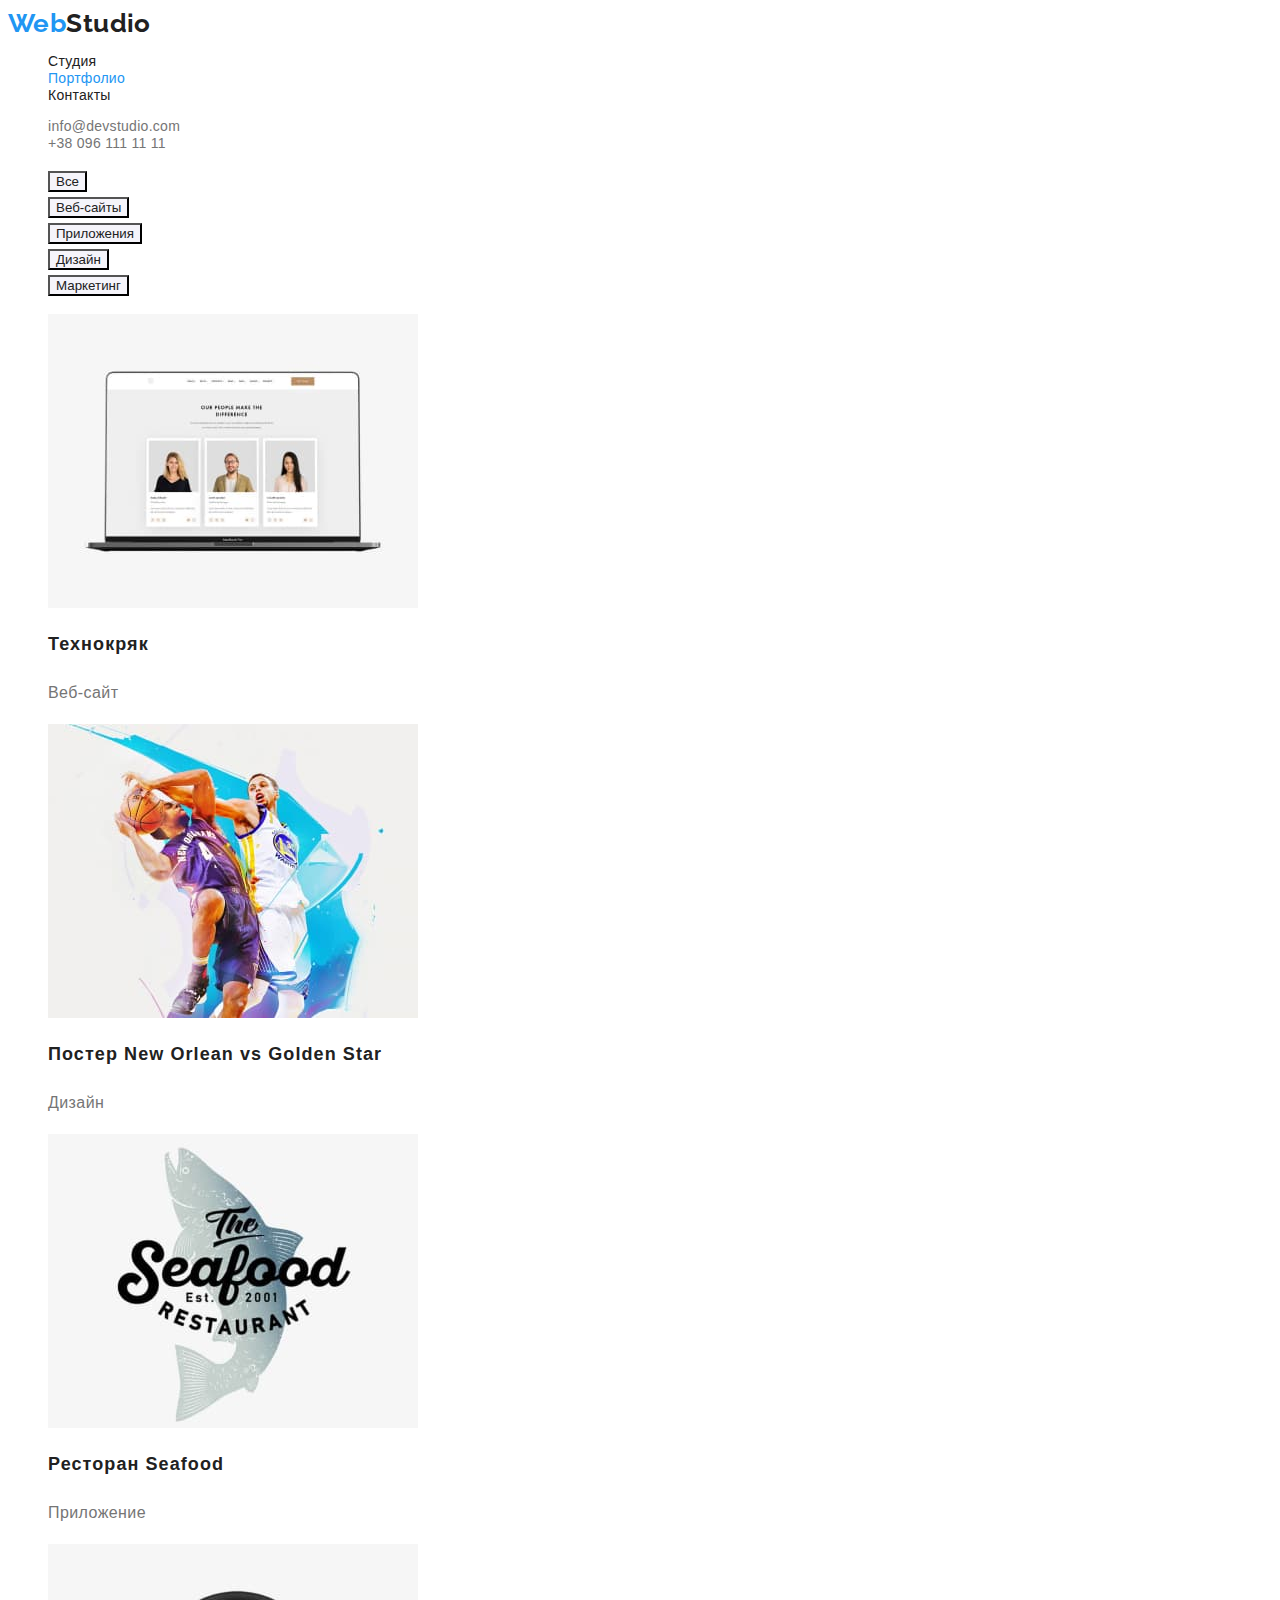
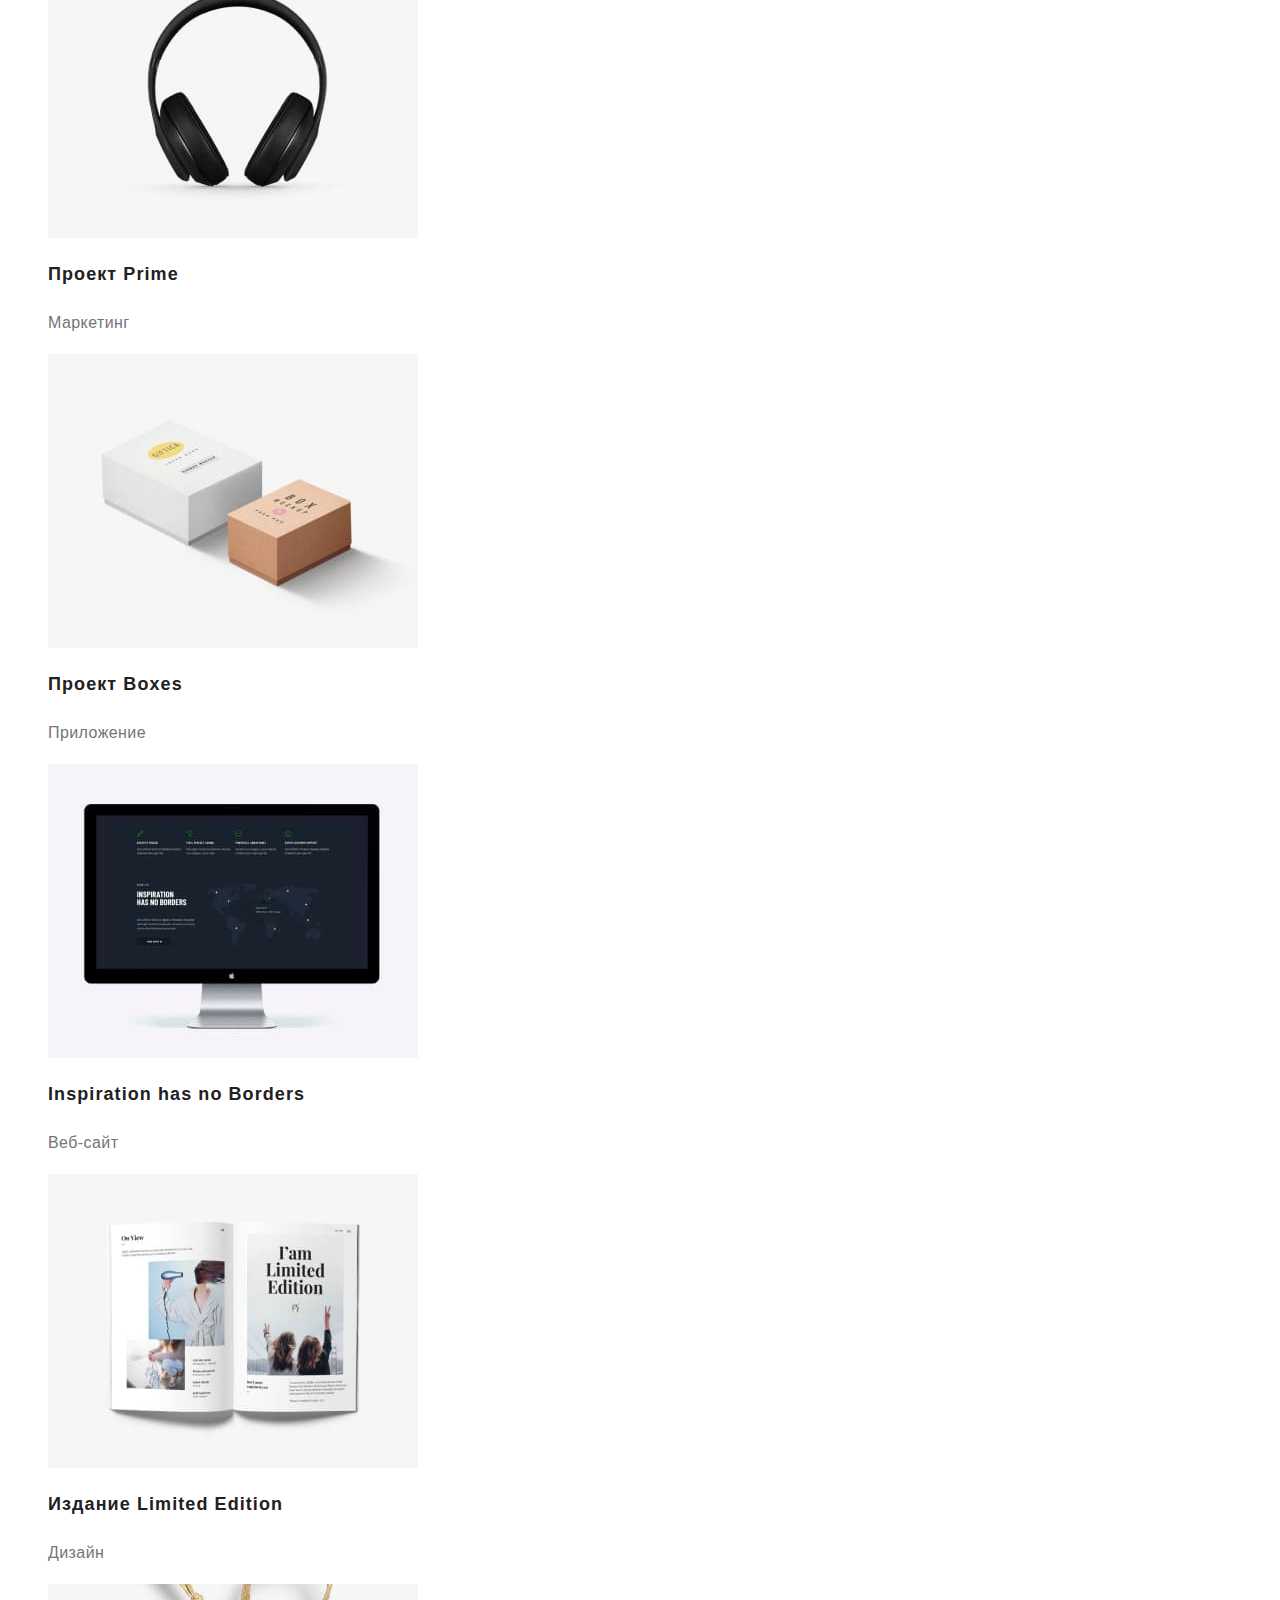
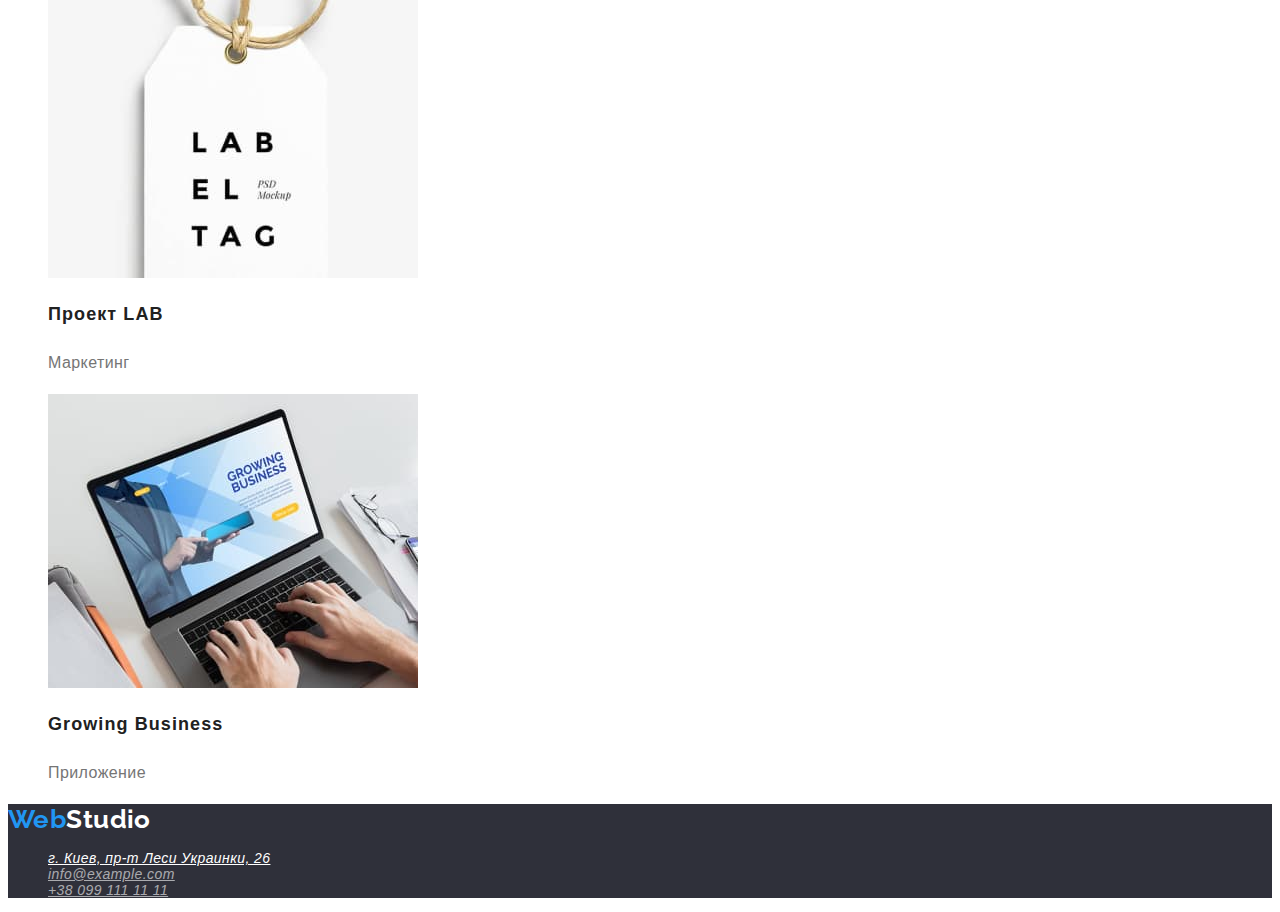
==== portfolio.html @ 6c630678 "Добавление portfolio.html + перенос файлов с ДЗ1" ====
<!DOCTYPE html>
<html lang="en">
  <head>
    <meta charset="UTF-8" />
    <meta http-equiv="X-UA-Compatible" content="IE=edge" />
    <meta name="viewport" content="width=device-width, initial-scale=1.0" />
    <title>WebStudio</title>
    <link
      href="https://fonts.googleapis.com/css2?family=Raleway:wght@700&family=Roboto:wght@400;500;700;900&display=swap"
      rel="stylesheet"
    />
    <link rel="stylesheet" href="./css/styles.css" />
  </head>
  <body>
    <header>
      <a class="logo" href="./index.html"
        ><span class="logo-accent">Web</span>Studio</a
      >
      <nav>
        <ul class="site-nav list">
          <li><a class="link" href="./index.html">Студия</a></li>
          <li><a class="link current" href="./portfolio.html">Портфолио</a></li>
          <li><a class="link" href="#">Контакты</a></li>
        </ul>
      </nav>
      <ul class="contacts list">
        <li>
          <a href="mailto:info@devstudio.com" class="link"
            >info@devstudio.com</a
          >
        </li>
        <li><a href="tel:+380961111111" class="link">+38 096 111 11 11</a></li>
      </ul>
    </header>
    <main>
      <ul class="button-nav list">
        <li><button type="button" class="button-item">Все</button></li>
        <li><button type="button" class="button-item">Веб-сайты</button></li>
        <li><button type="button" class="button-item">Приложения</button></li>
        <li><button type="button" class="button-item">Дизайн</button></li>
        <li><button type="button" class="button-item">Маркетинг</button></li>
      </ul>
      <ul class="portfolio list">
        <li class="portfolio-item">
          <img
            src="./images/works-1.jpg"
            alt="Пример работ"
            class="portfolio-img"
            width="370px"
            height="294px"
          />
          <h2 class="portfolio-title">Технокряк</h2>
          <p class="portfolio-categories">Веб-сайт</p>
        </li>
        <li class="portfolio-item">
          <img
            src="./images/works-2.jpg"
            alt="Пример работ"
            class="portfolio-img"
            width="370px"
            height="294px"
          />
          <h2 class="portfolio-title">Постер New Orlean vs Golden Star</h2>
          <p class="portfolio-categories">Дизайн</p>
        </li>
        <li class="portfolio-item">
          <img
            src="./images/works-3.jpg"
            alt="Пример работ"
            class="portfolio-img"
            width="370px"
            height="294px"
          />
          <h2 class="portfolio-title">Ресторан Seafood</h2>
          <p class="portfolio-categories">Приложение</p>
        </li>
        <li class="portfolio-item">
          <img
            src="./images/works-4.jpg"
            alt="Пример работ"
            class="portfolio-img"
            width="370px"
            height="294px"
          />
          <h2 class="portfolio-title">Проект Prime</h2>
          <p class="portfolio-categories">Маркетинг</p>
        </li>
        <li class="portfolio-item">
          <img
            src="./images/works-5.jpg"
            alt="Пример работ"
            class="portfolio-img"
            width="370px"
            height="294px"
          />
          <h2 class="portfolio-title">Проект Boxes</h2>
          <p class="portfolio-categories">Приложение</p>
        </li>
        <li class="portfolio-item">
          <img
            src="./images/works-6.jpg"
            alt="Пример работ"
            class="portfolio-img"
            width="370px"
            height="294px"
          />
          <h2 class="portfolio-title">Inspiration has no Borders</h2>
          <p class="portfolio-categories">Веб-сайт</p>
        </li>
        <li class="portfolio-item">
          <img
            src="./images/works-7.jpg"
            alt="Пример работ"
            class="portfolio-img"
            width="370px"
            height="294px"
          />
          <h2 class="portfolio-title">Издание Limited Edition</h2>
          <p class="portfolio-categories">Дизайн</p>
        </li>
        <li class="portfolio-item">
          <img
            src="./images/works-8.jpg"
            alt="Пример работ"
            class="portfolio-img"
            width="370px"
            height="294px"
          />
          <h2 class="portfolio-title">Проект LAB</h2>
          <p class="portfolio-categories">Маркетинг</p>
        </li>
        <li class="portfolio-item">
          <img
            src="./images/works-9.jpg"
            alt="Пример работ"
            class="portfolio-img"
            width="370px"
            height="294px"
          />
          <h2 class="portfolio-title">Growing Business</h2>
          <p class="portfolio-categories">Приложение</p>
        </li>
      </ul>
    </main>
    <footer class="footer">
      <a class="logo" href="./index.html"
        ><span class="logo-accent">Web</span>Studio</a
      >
      <address>
        <ul class="adress-list list">
          <li>
            <a
              class="link adress"
              href="https://goo.gl/maps/JdBFE6SEKQ8U7w2X9"
              target="_blank"
              rel="noopener noreferrer"
              >г. Киев, пр-т Леси Украинки, 26
            </a>
          </li>
          <li>
            <a class="link" href="mailto:info@example.com">info@example.com</a>
          </li>
          <li>
            <a class="link" href="tel:+380991111111">+38 099 111 11 11</a>
          </li>
        </ul>
      </address>
    </footer>
  </body>
</html>
---- css/styles.css ----
:root {
  --primary-color: #212121;
  --secondary-color: #757575;
  --accent-color: #2196f3;
  --white-color: #ffffff;
}

body {
  font-size: 14px;
  font-family: "Robota", sans-serif;
  color: var(--primary-color);
  letter-spacing: 0.03em;
  background-color: #ffffff;
}

.list {
  list-style: none;
}

.section-title {
font-weight: 700;
font-size: 36px;
line-height: 1.17;
text-align: center;
letter-spacing: 0.03em;

}

/* header */

/* logo */
.logo {
  font-size: 26px;
  font-family: Raleway; san-serif;
  font-weight: 700;
  line-height: 1.2;
  color: var(--primary-color);
  text-decoration: none;
}

.logo-accent {
  color: var(--accent-color);
}

/* nav */
.site-nav .link{
  color: var(--primary-color);
  font-weight: 500;
  line-height: 1.14;
  letter-spacing: 0.02em;
  text-decoration: none;
}

.site-nav .link:hover,
.site-nav .link:focus {
  color: var(--accent-color);
}

.site-nav .link.current {
  color: var(--accent-color);
}

/* contacts */
.contacts .link {
  font-weight: 500;
  line-height: 1.14;
  letter-spacing: 0.02em;
  color: var(--secondary-color);
  text-decoration: none;
}

.contacts .link:hover, 
.contacts .link:focus {
  color: var(--accent-color);
}


/* main */
/* hero section */
.hero {
  background-color: #2F303A;
}

.hero .title {
font-weight: 900;
font-size: 44px;
line-height: 1.36;
color: var(--white-color);
text-align: center;
text-transform: uppercase;
letter-spacing: 0.06em;
}

.hero .button {
font-weight: 700;
font-size: 16px;
line-height: 1.88;
text-align: center;
color: var(--white-color);
background-color: var(--accent-color);
cursor: pointer;
letter-spacing: 0.06em;
}

/* features section */

.features .title {
font-weight: 700;
line-height: 1.14;
letter-spacing: 0.03em;
text-transform: uppercase;
}

.features .text {
  color: var(--secondary-color);
  line-height: 1.71;
}

/* works section */


/* team section */
.team {
  background-color: #F5F4FA;
}

.team .item {
  background-color: #ffffff;
}

.team .title {
font-weight: 500;
font-size: 16px;
line-height: 1.19;
}

.team .text {
font-size: 16px;
line-height: 1.19;
color: var(--secondary-color);
}

/* footer */
.footer {
  background-color: #2F303A;
}
.footer .logo {
  color: var(--white-color);
}

.adress-list .link {
   color: rgba(255, 255, 255, 0.6);
Line height: 1.71;
Align: Left
}
.adress-list .adress {

  color: var(--white-color);
}
.adress-list .link:hover,
.adress-list .link:focus {
  color: var(--accent-color);
}


/*                                      */

/* Portfolio page */

.button-nav {
font-weight: 500;
font-size: 16px;
line-height: 1.63;
}
.button-nav .button-item {
  cursor: pointer;
  color: var(--primary-color);
  background-color: #F5F4FA;
  text-align: center;
  
}

.button-nav .button-item:hover,
.button-nav .button-item:focus {
  color: var(--white-color);
  background-color: var(--accent-color);
}

.portfolio .portfolio-title {
font-weight: 700;
font-size: 18px;
line-height: 2;
letter-spacing: 0.06em;
}

.portfolio .portfolio-categories {
font-size: 16px;
line-height: 1.88;
color: var(--secondary-color)
}
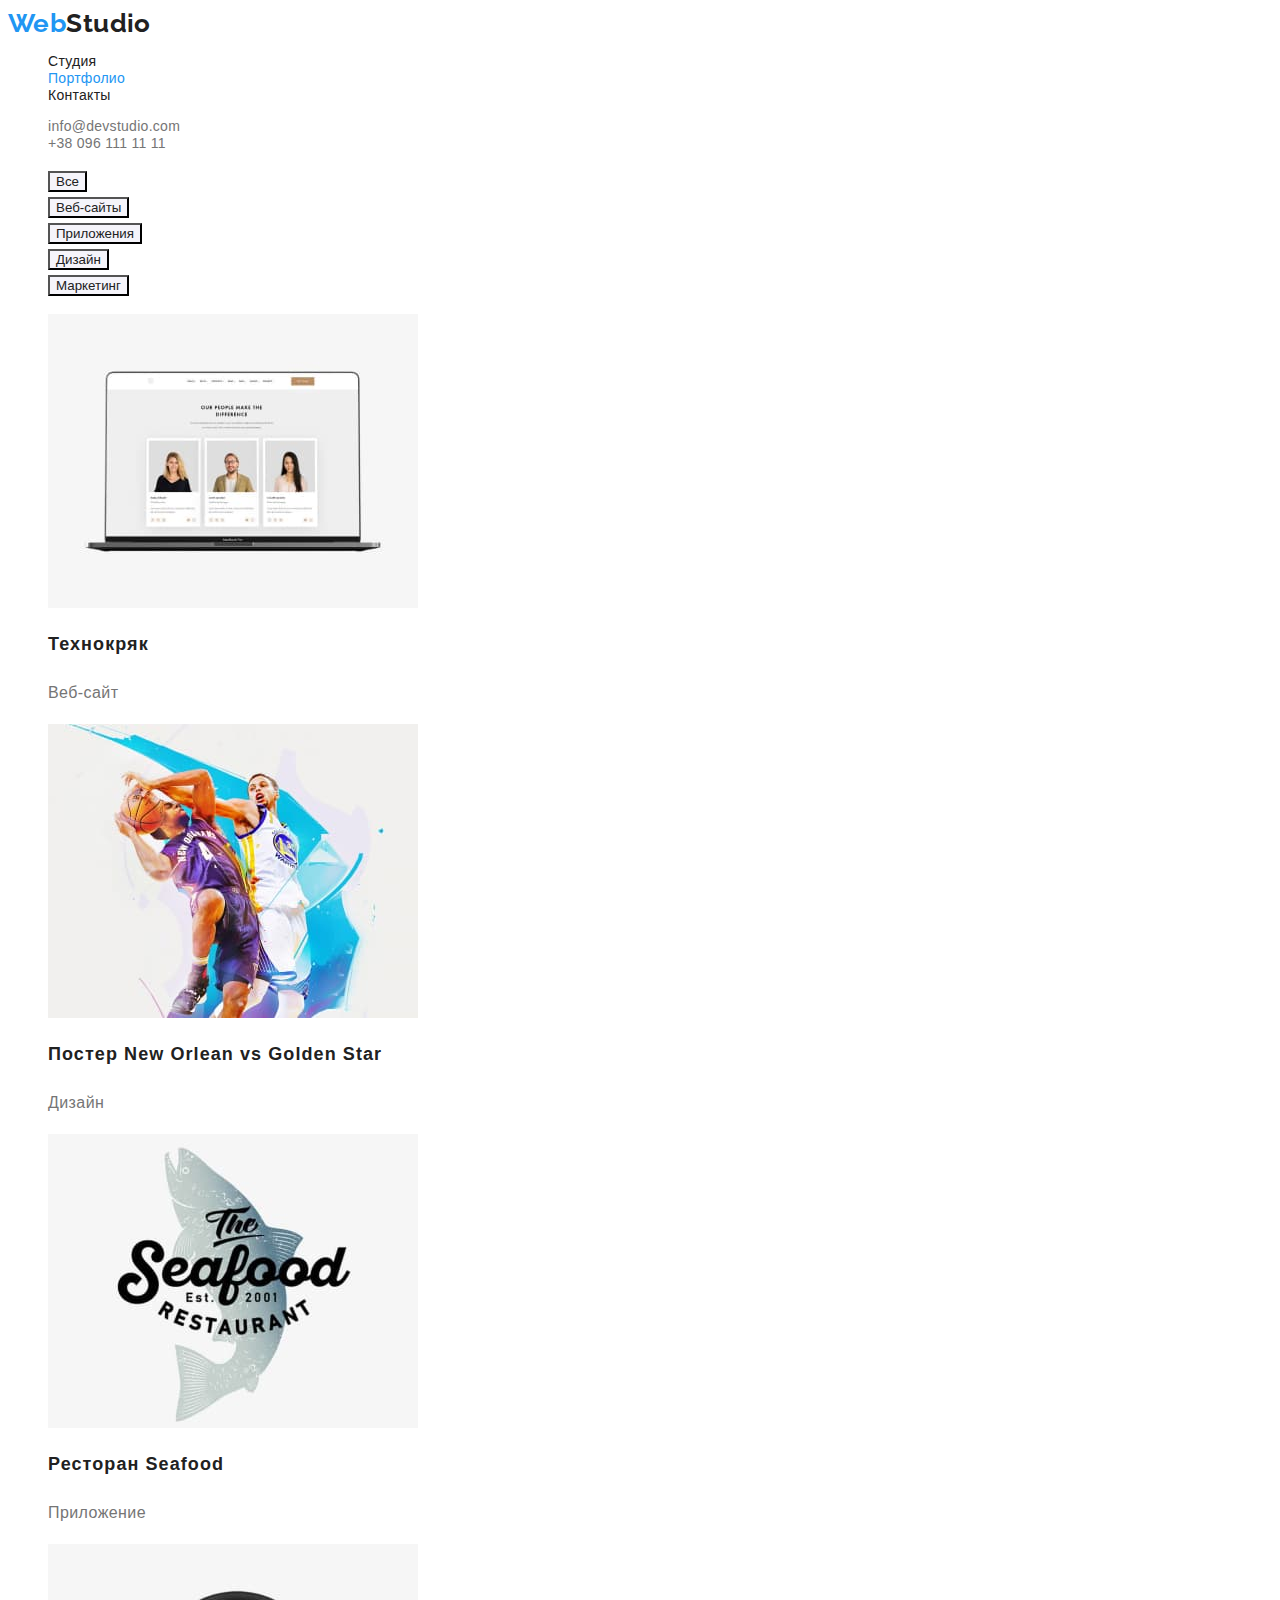
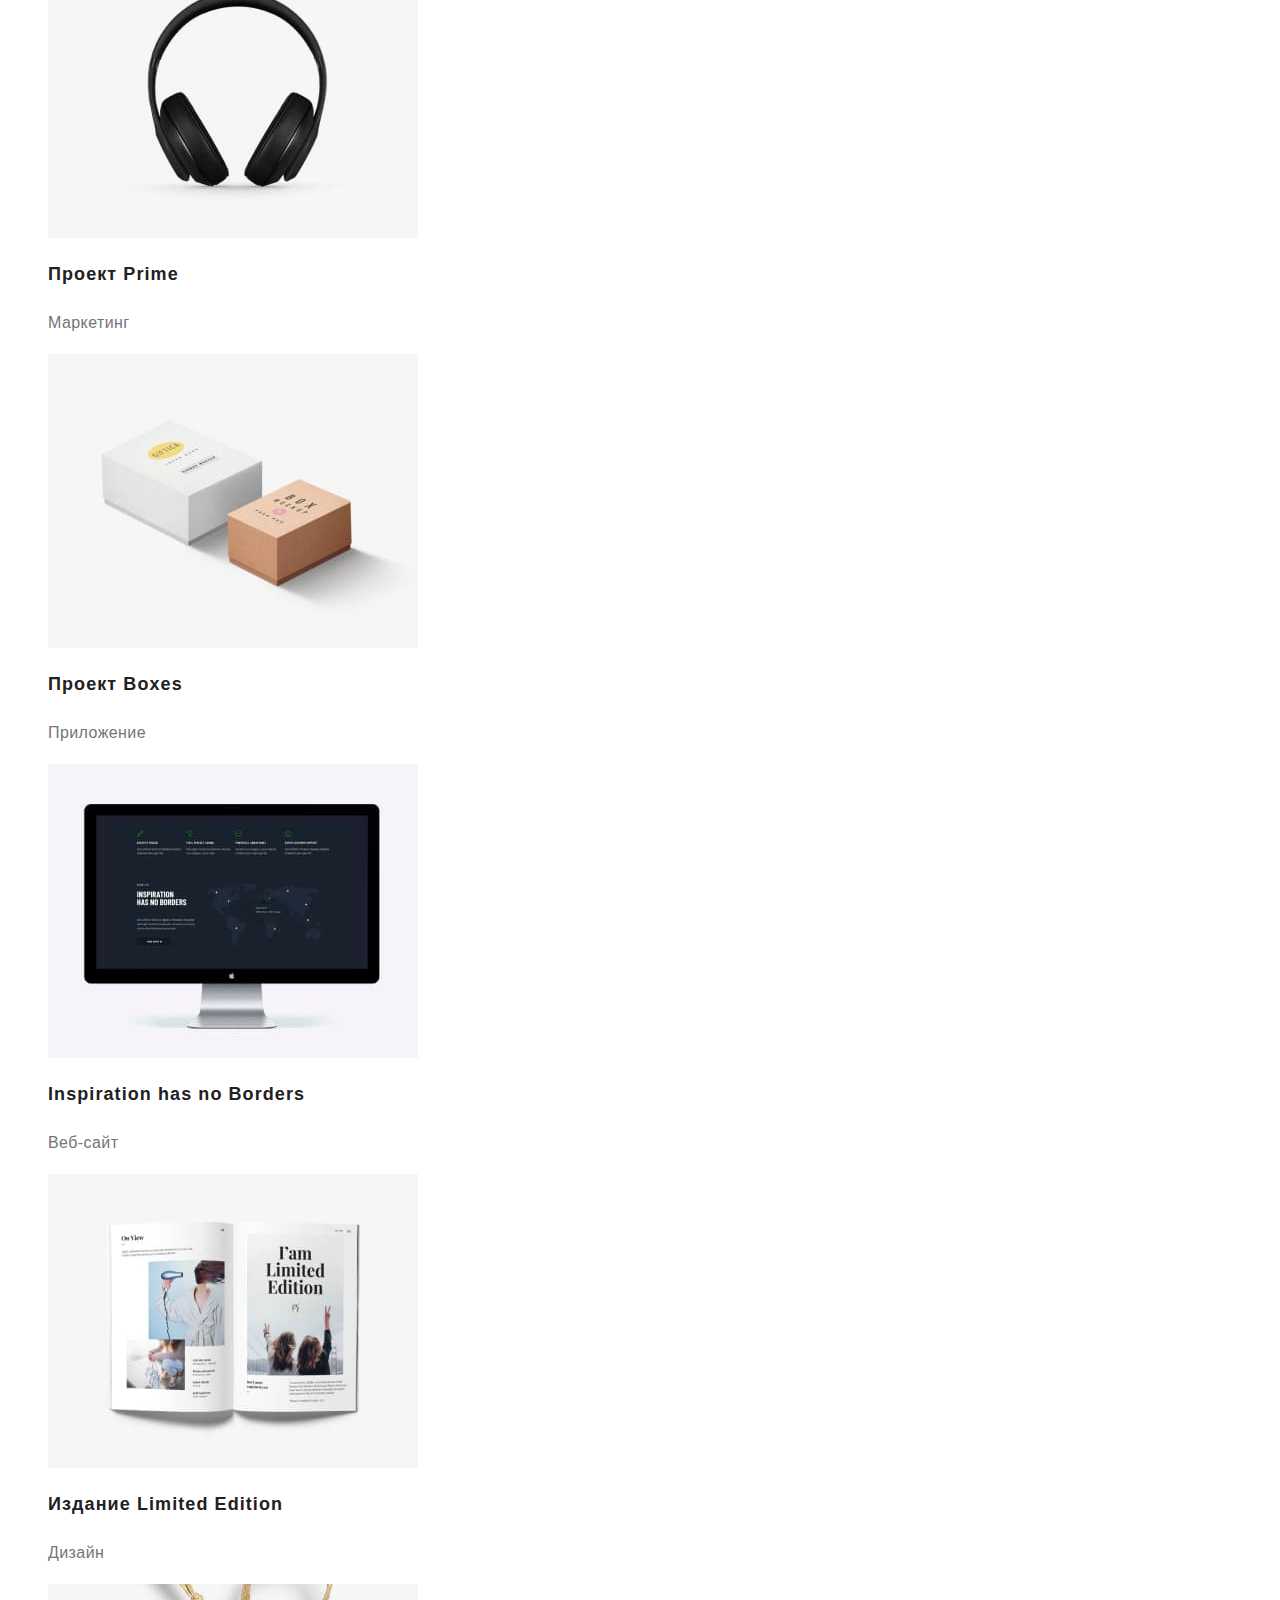
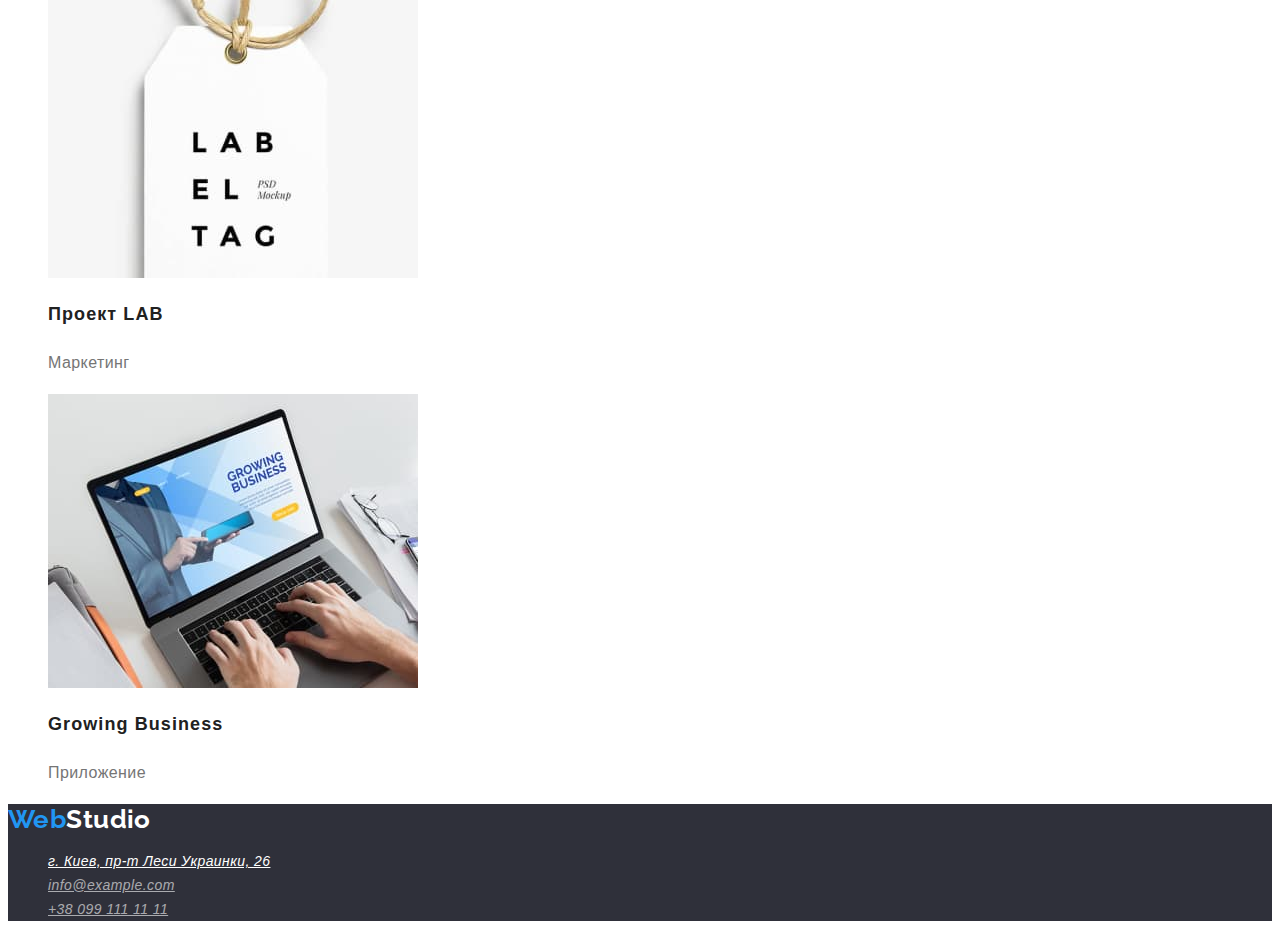
==== commit b4d5ef1f: "обновление данных" ====
--- a/portfolio.html
+++ b/portfolio.html
@@ -141,6 +141,7 @@
           <p class="portfolio-categories">Приложение</p>
         </li>
       </ul>
+      <!--  -->
     </main>
     <footer class="footer">
       <a class="logo" href="./index.html"
--- a/css/styles.css
+++ b/css/styles.css
@@ -18,12 +18,11 @@
 }
 
 .section-title {
-font-weight: 700;
-font-size: 36px;
-line-height: 1.17;
-text-align: center;
-letter-spacing: 0.03em;
-
+  font-weight: 700;
+  font-size: 36px;
+  line-height: 1.17;
+  text-align: center;
+  letter-spacing: 0.03em;
 }
 
 /* header */
@@ -31,7 +30,7 @@
 /* logo */
 .logo {
   font-size: 26px;
-  font-family: Raleway; san-serif;
+  font-family: Raleway, san-serif;
   font-weight: 700;
   line-height: 1.2;
   color: var(--primary-color);
@@ -43,7 +42,7 @@
 }
 
 /* nav */
-.site-nav .link{
+.site-nav .link {
   color: var(--primary-color);
   font-weight: 500;
   line-height: 1.14;
@@ -69,46 +68,45 @@
   text-decoration: none;
 }
 
-.contacts .link:hover, 
+.contacts .link:hover,
 .contacts .link:focus {
   color: var(--accent-color);
 }
 
-
 /* main */
 /* hero section */
 .hero {
-  background-color: #2F303A;
+  background-color: #2f303a;
 }
 
 .hero .title {
-font-weight: 900;
-font-size: 44px;
-line-height: 1.36;
-color: var(--white-color);
-text-align: center;
-text-transform: uppercase;
-letter-spacing: 0.06em;
+  font-weight: 900;
+  font-size: 44px;
+  line-height: 1.36;
+  color: var(--white-color);
+  text-align: center;
+  text-transform: uppercase;
+  letter-spacing: 0.06em;
 }
 
 .hero .button {
-font-weight: 700;
-font-size: 16px;
-line-height: 1.88;
-text-align: center;
-color: var(--white-color);
-background-color: var(--accent-color);
-cursor: pointer;
-letter-spacing: 0.06em;
+  font-weight: 700;
+  font-size: 16px;
+  line-height: 1.88;
+  text-align: center;
+  color: var(--white-color);
+  background-color: var(--accent-color);
+  cursor: pointer;
+  letter-spacing: 0.06em;
 }
 
 /* features section */
 
 .features .title {
-font-weight: 700;
-line-height: 1.14;
-letter-spacing: 0.03em;
-text-transform: uppercase;
+  font-weight: 700;
+  line-height: 1.14;
+  letter-spacing: 0.03em;
+  text-transform: uppercase;
 }
 
 .features .text {
@@ -118,10 +116,9 @@
 
 /* works section */
 
-
 /* team section */
 .team {
-  background-color: #F5F4FA;
+  background-color: #f5f4fa;
 }
 
 .team .item {
@@ -129,32 +126,31 @@
 }
 
 .team .title {
-font-weight: 500;
-font-size: 16px;
-line-height: 1.19;
+  font-weight: 500;
+  font-size: 16px;
+  line-height: 1.19;
 }
 
 .team .text {
-font-size: 16px;
-line-height: 1.19;
-color: var(--secondary-color);
+  font-size: 16px;
+  line-height: 1.19;
+  color: var(--secondary-color);
 }
 
 /* footer */
 .footer {
-  background-color: #2F303A;
+  background-color: #2f303a;
 }
 .footer .logo {
   color: var(--white-color);
 }
 
 .adress-list .link {
-   color: rgba(255, 255, 255, 0.6);
-Line height: 1.71;
-Align: Left
+  color: rgba(255, 255, 255, 0.6);
+  line-height: 1.71;
+  text-align: left;
 }
 .adress-list .adress {
-
   color: var(--white-color);
 }
 .adress-list .link:hover,
@@ -162,22 +158,20 @@
   color: var(--accent-color);
 }
 
-
 /*                                      */
 
 /* Portfolio page */
 
 .button-nav {
-font-weight: 500;
-font-size: 16px;
-line-height: 1.63;
+  font-weight: 500;
+  font-size: 16px;
+  line-height: 1.63;
 }
 .button-nav .button-item {
   cursor: pointer;
   color: var(--primary-color);
-  background-color: #F5F4FA;
+  background-color: #f5f4fa;
   text-align: center;
-  
 }
 
 .button-nav .button-item:hover,
@@ -187,15 +181,15 @@
 }
 
 .portfolio .portfolio-title {
-font-weight: 700;
-font-size: 18px;
-line-height: 2;
-letter-spacing: 0.06em;
+  font-weight: 700;
+  font-size: 18px;
+  line-height: 2;
+  letter-spacing: 0.06em;
 }
 
 .portfolio .portfolio-categories {
-font-size: 16px;
-line-height: 1.88;
-color: var(--secondary-color)
+  font-size: 16px;
+  line-height: 1.88;
+  color: var(--secondary-color);
 }
-
+/*  */
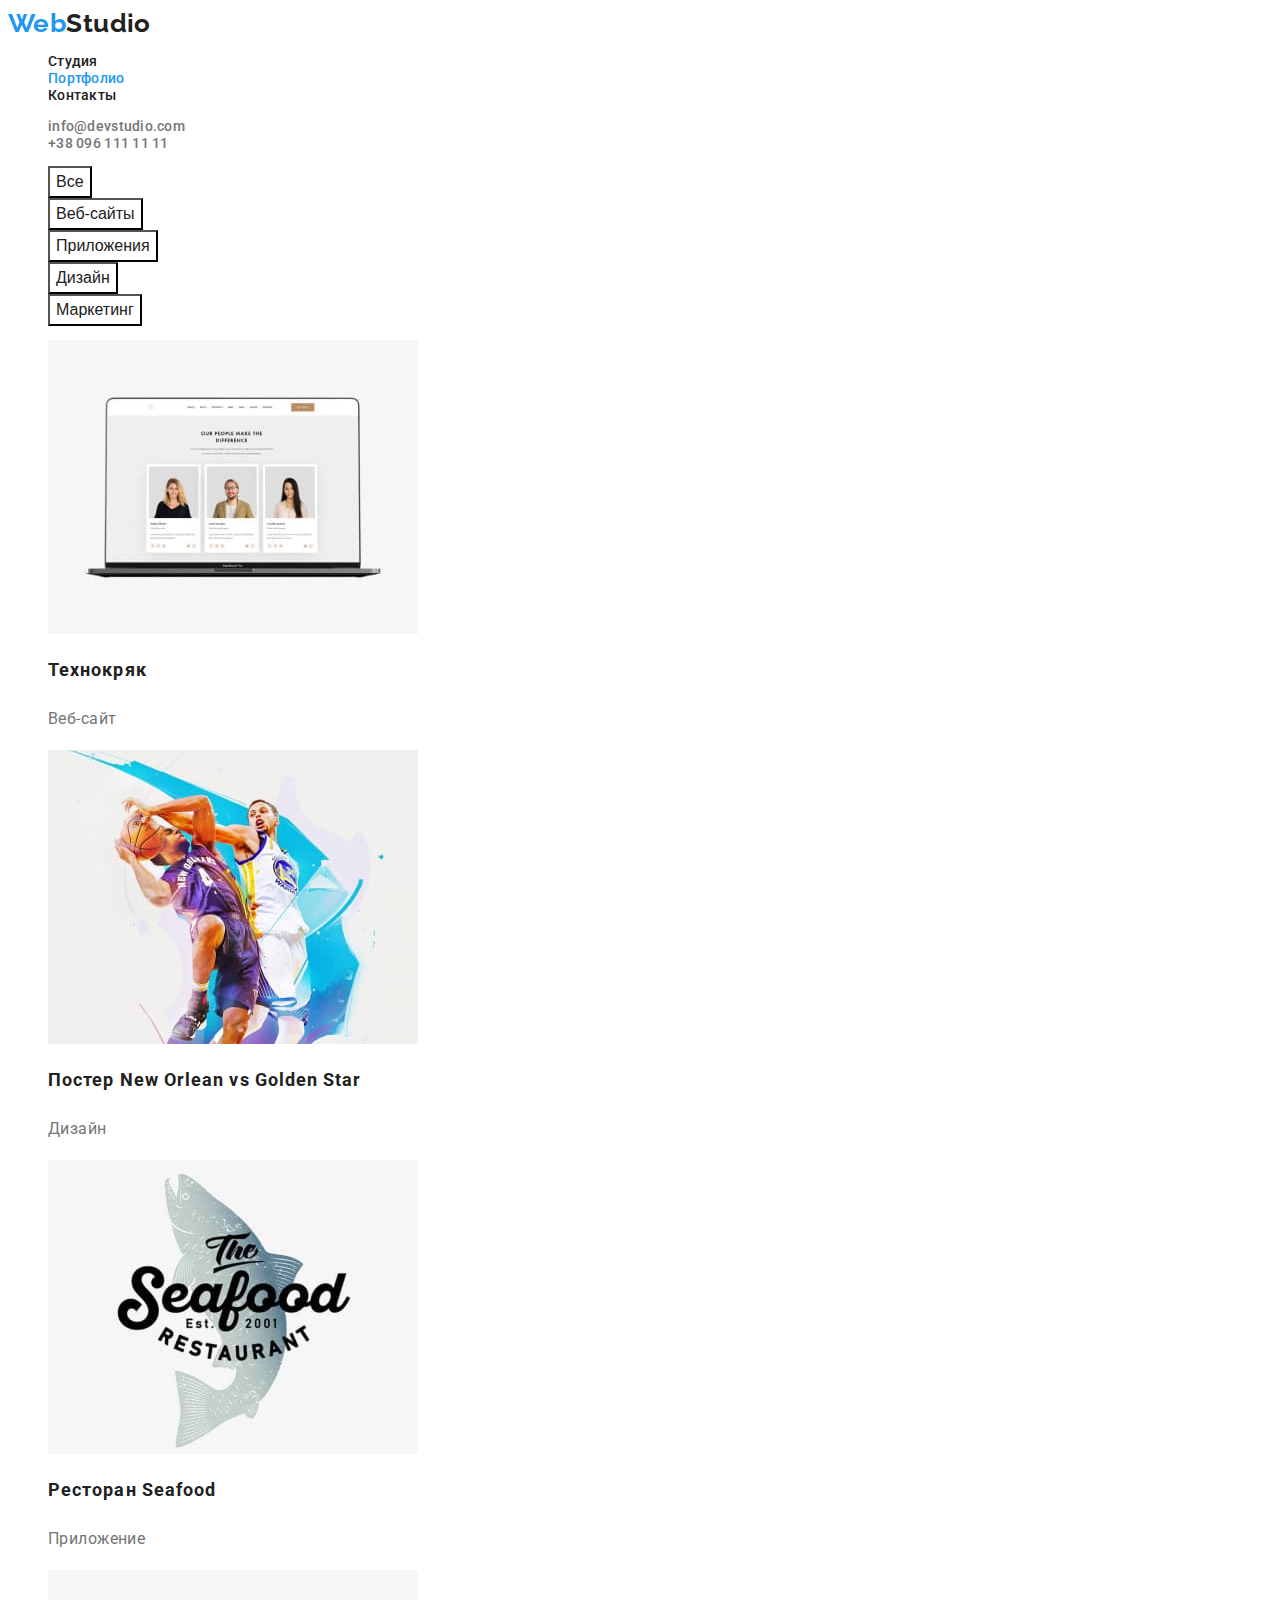
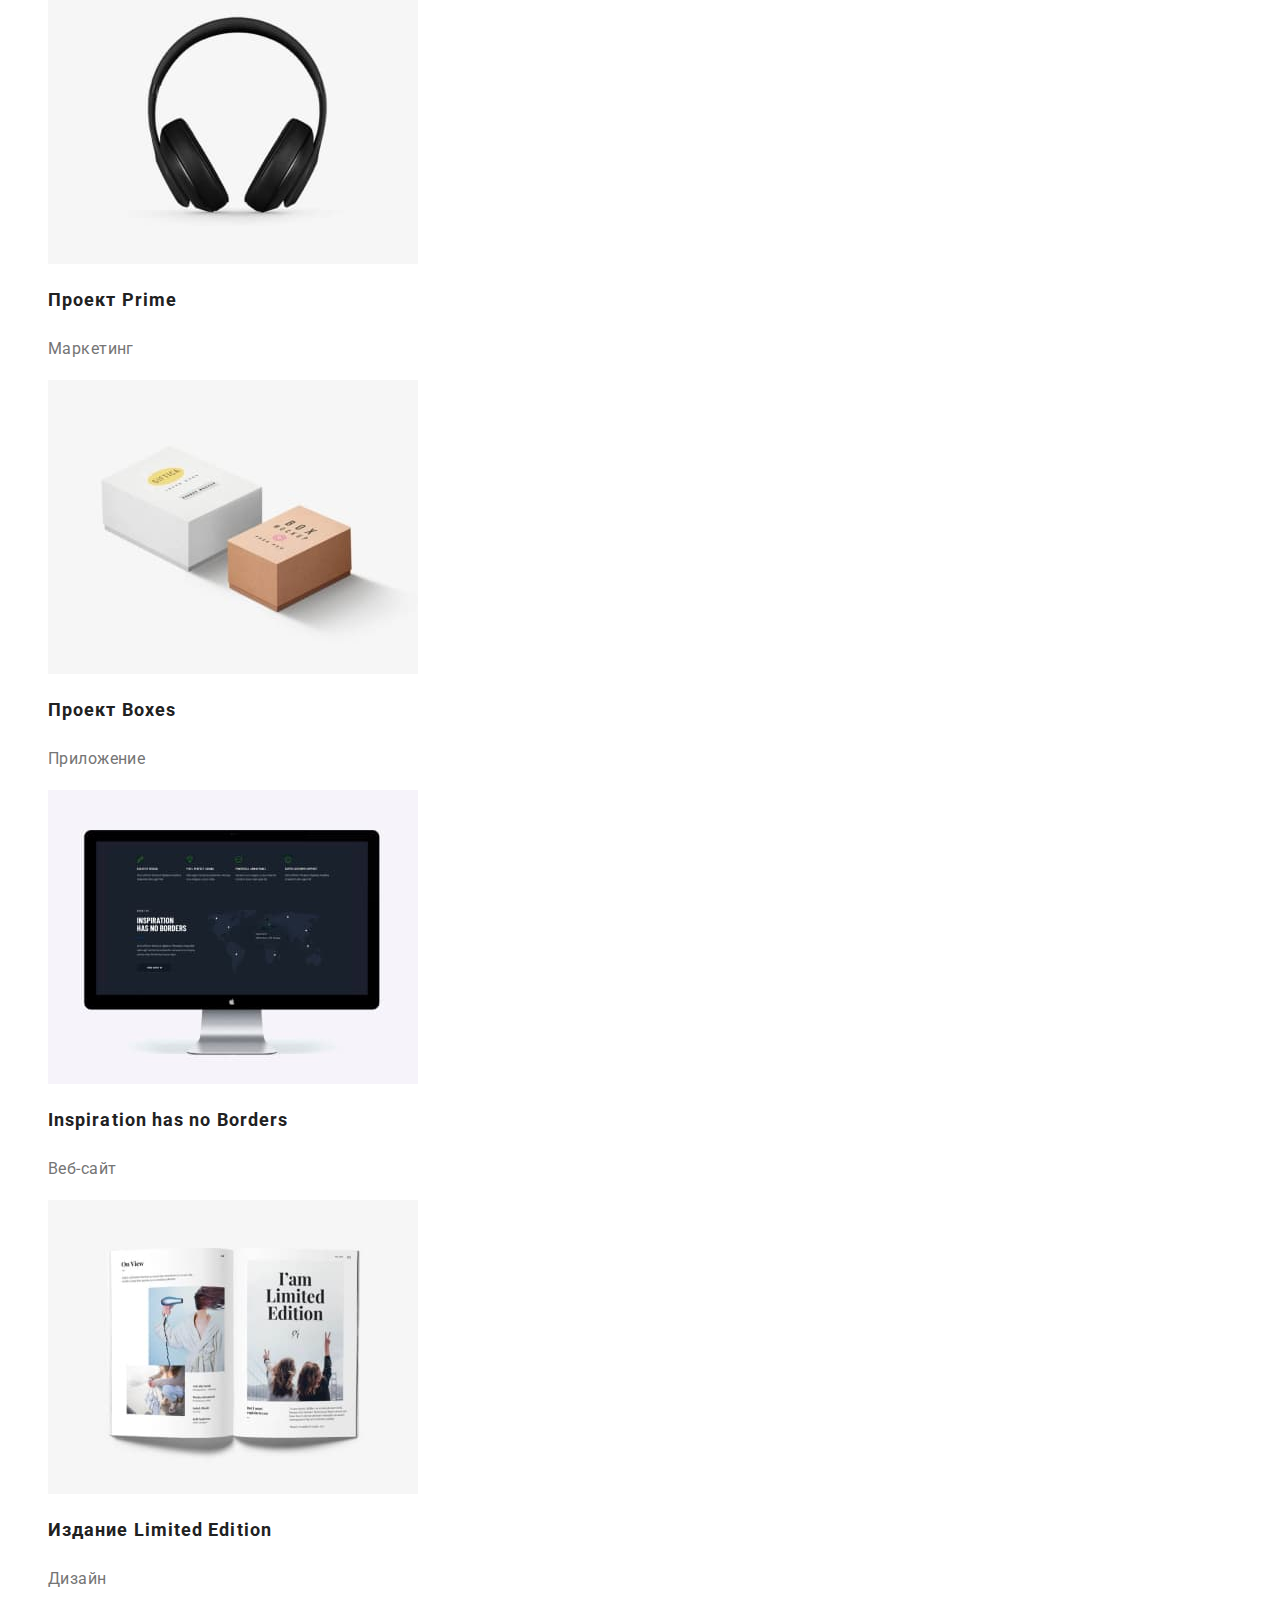
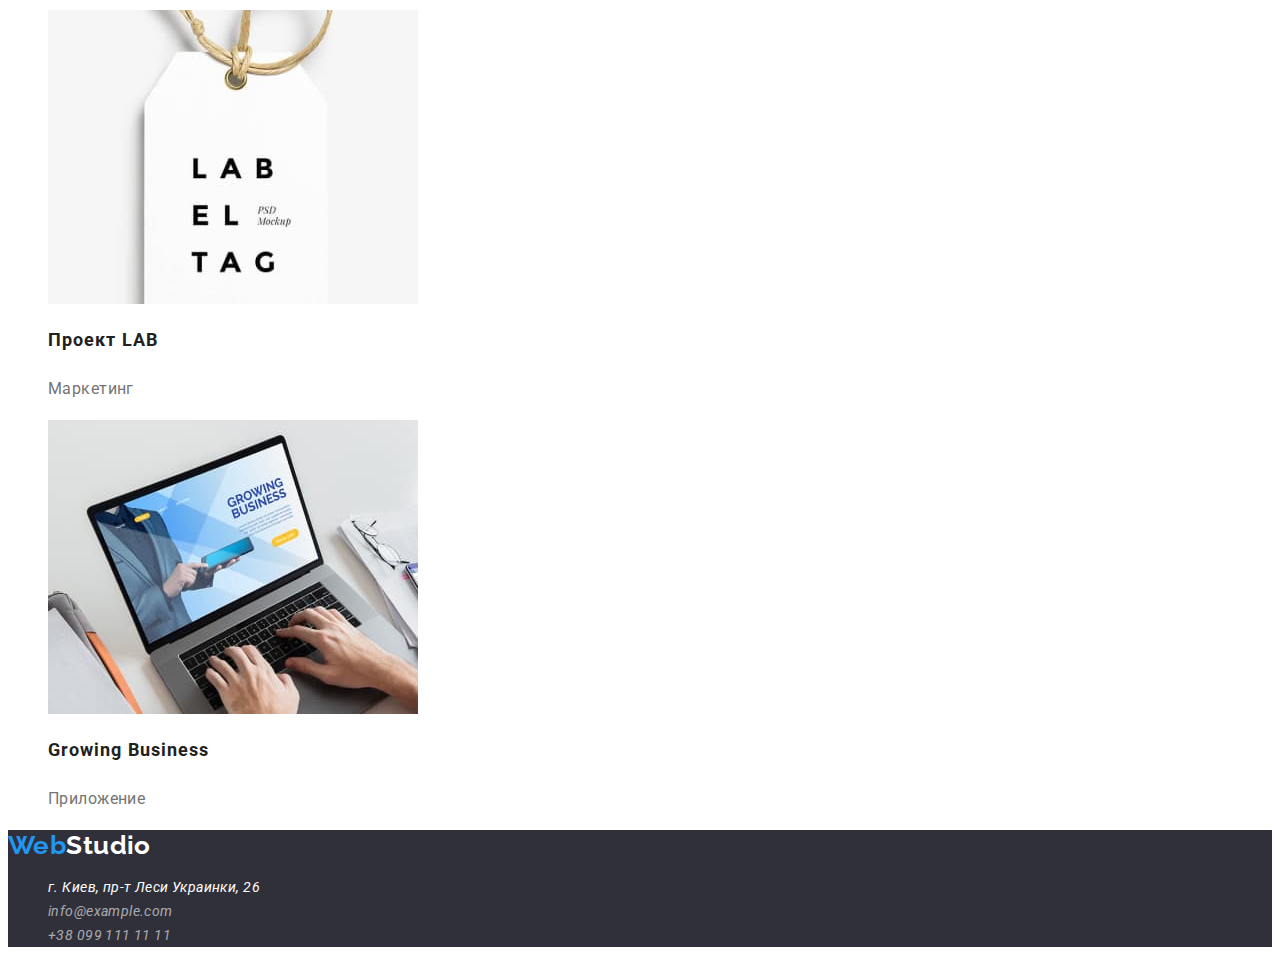
==== commit a59f397e: "Внес поправки по ДЗ" ====
--- a/portfolio.html
+++ b/portfolio.html
@@ -1,5 +1,5 @@
 <!DOCTYPE html>
-<html lang="en">
+<html lang="ru">
   <head>
     <meta charset="UTF-8" />
     <meta http-equiv="X-UA-Compatible" content="IE=edge" />
@@ -33,115 +33,137 @@
       </ul>
     </header>
     <main>
-      <ul class="button-nav list">
-        <li><button type="button" class="button-item">Все</button></li>
-        <li><button type="button" class="button-item">Веб-сайты</button></li>
-        <li><button type="button" class="button-item">Приложения</button></li>
-        <li><button type="button" class="button-item">Дизайн</button></li>
-        <li><button type="button" class="button-item">Маркетинг</button></li>
-      </ul>
-      <ul class="portfolio list">
-        <li class="portfolio-item">
-          <img
-            src="./images/works-1.jpg"
-            alt="Пример работ"
-            class="portfolio-img"
-            width="370px"
-            height="294px"
-          />
-          <h2 class="portfolio-title">Технокряк</h2>
-          <p class="portfolio-categories">Веб-сайт</p>
-        </li>
-        <li class="portfolio-item">
-          <img
-            src="./images/works-2.jpg"
-            alt="Пример работ"
-            class="portfolio-img"
-            width="370px"
-            height="294px"
-          />
-          <h2 class="portfolio-title">Постер New Orlean vs Golden Star</h2>
-          <p class="portfolio-categories">Дизайн</p>
-        </li>
-        <li class="portfolio-item">
-          <img
-            src="./images/works-3.jpg"
-            alt="Пример работ"
-            class="portfolio-img"
-            width="370px"
-            height="294px"
-          />
-          <h2 class="portfolio-title">Ресторан Seafood</h2>
-          <p class="portfolio-categories">Приложение</p>
-        </li>
-        <li class="portfolio-item">
-          <img
-            src="./images/works-4.jpg"
-            alt="Пример работ"
-            class="portfolio-img"
-            width="370px"
-            height="294px"
-          />
-          <h2 class="portfolio-title">Проект Prime</h2>
-          <p class="portfolio-categories">Маркетинг</p>
-        </li>
-        <li class="portfolio-item">
-          <img
-            src="./images/works-5.jpg"
-            alt="Пример работ"
-            class="portfolio-img"
-            width="370px"
-            height="294px"
-          />
-          <h2 class="portfolio-title">Проект Boxes</h2>
-          <p class="portfolio-categories">Приложение</p>
-        </li>
-        <li class="portfolio-item">
-          <img
-            src="./images/works-6.jpg"
-            alt="Пример работ"
-            class="portfolio-img"
-            width="370px"
-            height="294px"
-          />
-          <h2 class="portfolio-title">Inspiration has no Borders</h2>
-          <p class="portfolio-categories">Веб-сайт</p>
-        </li>
-        <li class="portfolio-item">
-          <img
-            src="./images/works-7.jpg"
-            alt="Пример работ"
-            class="portfolio-img"
-            width="370px"
-            height="294px"
-          />
-          <h2 class="portfolio-title">Издание Limited Edition</h2>
-          <p class="portfolio-categories">Дизайн</p>
-        </li>
-        <li class="portfolio-item">
-          <img
-            src="./images/works-8.jpg"
-            alt="Пример работ"
-            class="portfolio-img"
-            width="370px"
-            height="294px"
-          />
-          <h2 class="portfolio-title">Проект LAB</h2>
-          <p class="portfolio-categories">Маркетинг</p>
-        </li>
-        <li class="portfolio-item">
-          <img
-            src="./images/works-9.jpg"
-            alt="Пример работ"
-            class="portfolio-img"
-            width="370px"
-            height="294px"
-          />
-          <h2 class="portfolio-title">Growing Business</h2>
-          <p class="portfolio-categories">Приложение</p>
-        </li>
-      </ul>
-      <!--  -->
+      <section>
+        <h1 class="visually-hidden">Портфолио</h1>
+        <ul class="button-nav list">
+          <li><button type="button" class="button-item">Все</button></li>
+          <li><button type="button" class="button-item">Веб-сайты</button></li>
+          <li><button type="button" class="button-item">Приложения</button></li>
+          <li><button type="button" class="button-item">Дизайн</button></li>
+          <li><button type="button" class="button-item">Маркетинг</button></li>
+        </ul>
+        <ul class="portfolio list">
+          <li class="portfolio-item">
+            <a class="portfolio-link" href="#" target="_blank">
+              <img
+                src="./images/works-1.jpg"
+                alt="Пример работ"
+                class="portfolio-img"
+                width="370"
+                height="294"
+              />
+              <h2 class="portfolio-title">Технокряк</h2>
+              <p class="portfolio-categories">Веб-сайт</p>
+            </a>
+          </li>
+          <li class="portfolio-item">
+            <a class="portfolio-link" href="#" target="_blank"
+              ><img
+                src="./images/works-2.jpg"
+                alt="Пример работ"
+                class="portfolio-img"
+                width="370"
+                height="294"
+              />
+              <h2 class="portfolio-title">Постер New Orlean vs Golden Star</h2>
+              <p class="portfolio-categories">Дизайн</p></a
+            >
+          </li>
+          <li class="portfolio-item">
+            <a class="portfolio-link" href="#" target="_blank"
+              ><img
+                src="./images/works-3.jpg"
+                alt="Пример работ"
+                class="portfolio-img"
+                width="370"
+                height="294"
+              />
+              <h2 class="portfolio-title">Ресторан Seafood</h2>
+              <p class="portfolio-categories">Приложение</p></a
+            >
+          </li>
+          <li class="portfolio-item">
+            <a class="portfolio-link" href="#" target="_blank"
+              ><img
+                src="./images/works-4.jpg"
+                alt="Пример работ"
+                class="portfolio-img"
+                width="370"
+                height="294"
+              />
+              <h2 class="portfolio-title">Проект Prime</h2>
+              <p class="portfolio-categories">Маркетинг</p></a
+            >
+          </li>
+          <li class="portfolio-item">
+            <a class="portfolio-link" href="#" target="_blank"
+              ><img
+                src="./images/works-5.jpg"
+                alt="Пример работ"
+                class="portfolio-img"
+                width="370"
+                height="294"
+              />
+              <h2 class="portfolio-title">Проект Boxes</h2>
+              <p class="portfolio-categories">Приложение</p></a
+            >
+          </li>
+          <li class="portfolio-item">
+            <a class="portfolio-link" href="#" target="_blank"
+              ><img
+                src="./images/works-6.jpg"
+                alt="Пример работ"
+                class="portfolio-img"
+                width="370"
+                height="294"
+              />
+              <h2 class="portfolio-title">Inspiration has no Borders</h2>
+              <p class="portfolio-categories">Веб-сайт</p></a
+            >
+          </li>
+          <li class="portfolio-item">
+            <a class="portfolio-link" href="#" target="_blank"
+              ><img
+                src="./images/works-7.jpg"
+                alt="Пример работ"
+                class="portfolio-img"
+                width="370"
+                height="294"
+              />
+              <h2 class="portfolio-title">Издание Limited Edition</h2>
+              <p class="portfolio-categories">Дизайн</p></a
+            >
+          </li>
+          <li class="portfolio-item">
+            <a class="portfolio-link" href="#" target="_blank"
+              ><img
+                src="./images/works-8.jpg"
+                alt="Пример работ"
+                class="portfolio-img"
+                width="370"
+                height="294"
+              />
+              <h2 class="portfolio-title">Проект LAB</h2>
+              <p class="portfolio-categories">Маркетинг</p></a
+            >
+          </li>
+          <li class="portfolio-item">
+            <a class="portfolio-link" href="#" target="_blank"
+              ><img
+                src="./images/works-9.jpg"
+                alt="Пример работ"
+                class="portfolio-img"
+                width="370"
+                height="294"
+              />
+              <h2 class="portfolio-title">Growing Business</h2>
+              <p class="portfolio-categories">Приложение</p></a
+            >
+          </li>
+        </ul>
+
+        <!--  -->
+      </section>
     </main>
     <footer class="footer">
       <a class="logo" href="./index.html"
--- a/css/styles.css
+++ b/css/styles.css
@@ -3,16 +3,17 @@
   --secondary-color: #757575;
   --accent-color: #2196f3;
   --white-color: #ffffff;
+  --not-white: #f5f4fa;
+  --dark-bgc: #2f303a;
 }
 
 body {
   font-size: 14px;
-  font-family: "Robota", sans-serif;
+  font-family: "Roboto", sans-serif;
   color: var(--primary-color);
   letter-spacing: 0.03em;
-  background-color: #ffffff;
-}
-
+  background-color: var(--white-color)
+}
 .list {
   list-style: none;
 }
@@ -23,6 +24,14 @@
   line-height: 1.17;
   text-align: center;
   letter-spacing: 0.03em;
+}
+
+.visually-hidden {
+  position: absolute;
+  clip: rect(0 0 0 0);
+  width: 1px;
+  height: 1px;
+  margin: -1px;
 }
 
 /* header */
@@ -37,7 +46,14 @@
   text-decoration: none;
 }
 
-.logo-accent {
+.logo-accent,
+.site-nav .link:hover,
+.site-nav .link:focus,
+.site-nav .link.current,
+.contacts .link:hover,
+.contacts .link:focus,
+.adress-list .link:hover,
+.adress-list .link:focus  {
   color: var(--accent-color);
 }
 
@@ -50,14 +66,6 @@
   text-decoration: none;
 }
 
-.site-nav .link:hover,
-.site-nav .link:focus {
-  color: var(--accent-color);
-}
-
-.site-nav .link.current {
-  color: var(--accent-color);
-}
 
 /* contacts */
 .contacts .link {
@@ -68,15 +76,11 @@
   text-decoration: none;
 }
 
-.contacts .link:hover,
-.contacts .link:focus {
-  color: var(--accent-color);
-}
 
 /* main */
 /* hero section */
 .hero {
-  background-color: #2f303a;
+  background-color: var(--dark-bgc)
 }
 
 .hero .title {
@@ -88,8 +92,7 @@
   text-transform: uppercase;
   letter-spacing: 0.06em;
 }
-
-.hero .button {
+.hero .hero-button {
   font-weight: 700;
   font-size: 16px;
   line-height: 1.88;
@@ -100,9 +103,15 @@
   letter-spacing: 0.06em;
 }
 
+.hero-button:hover,
+.hero-button:focus {
+  background-color: #188ce8;
+}
+
 /* features section */
 
 .features .title {
+  font-size: 14px;
   font-weight: 700;
   line-height: 1.14;
   letter-spacing: 0.03em;
@@ -118,11 +127,11 @@
 
 /* team section */
 .team {
-  background-color: #f5f4fa;
+  background-color: var(--not-white)
 }
 
 .team .item {
-  background-color: #ffffff;
+  background-color: var(--white-color)
 }
 
 .team .title {
@@ -139,45 +148,53 @@
 
 /* footer */
 .footer {
-  background-color: #2f303a;
+  background-color: var(--dark-bgc)
+
 }
 .footer .logo {
   color: var(--white-color);
+}
+
+.footer .contacts {
+  font-style: normal;
 }
 
 .adress-list .link {
   color: rgba(255, 255, 255, 0.6);
   line-height: 1.71;
   text-align: left;
+  text-decoration: none;
 }
 .adress-list .adress {
   color: var(--white-color);
 }
-.adress-list .link:hover,
-.adress-list .link:focus {
-  color: var(--accent-color);
-}
 
 /*                                      */
 
 /* Portfolio page */
 
 .button-nav {
-  font-weight: 500;
-  font-size: 16px;
-  line-height: 1.63;
 }
 .button-nav .button-item {
   cursor: pointer;
   color: var(--primary-color);
-  background-color: #f5f4fa;
-  text-align: center;
+  background-color: var(--not-white)
+  text-align: center;
+  font-weight: 500;
+  font-size: 16px;
+  line-height: 1.63;
 }
 
 .button-nav .button-item:hover,
 .button-nav .button-item:focus {
   color: var(--white-color);
   background-color: var(--accent-color);
+}
+
+/* portfolio items */
+
+.portfolio-link {
+  text-decoration: none;
 }
 
 .portfolio .portfolio-title {
@@ -185,6 +202,7 @@
   font-size: 18px;
   line-height: 2;
   letter-spacing: 0.06em;
+  color: var(--primary-color);
 }
 
 .portfolio .portfolio-categories {
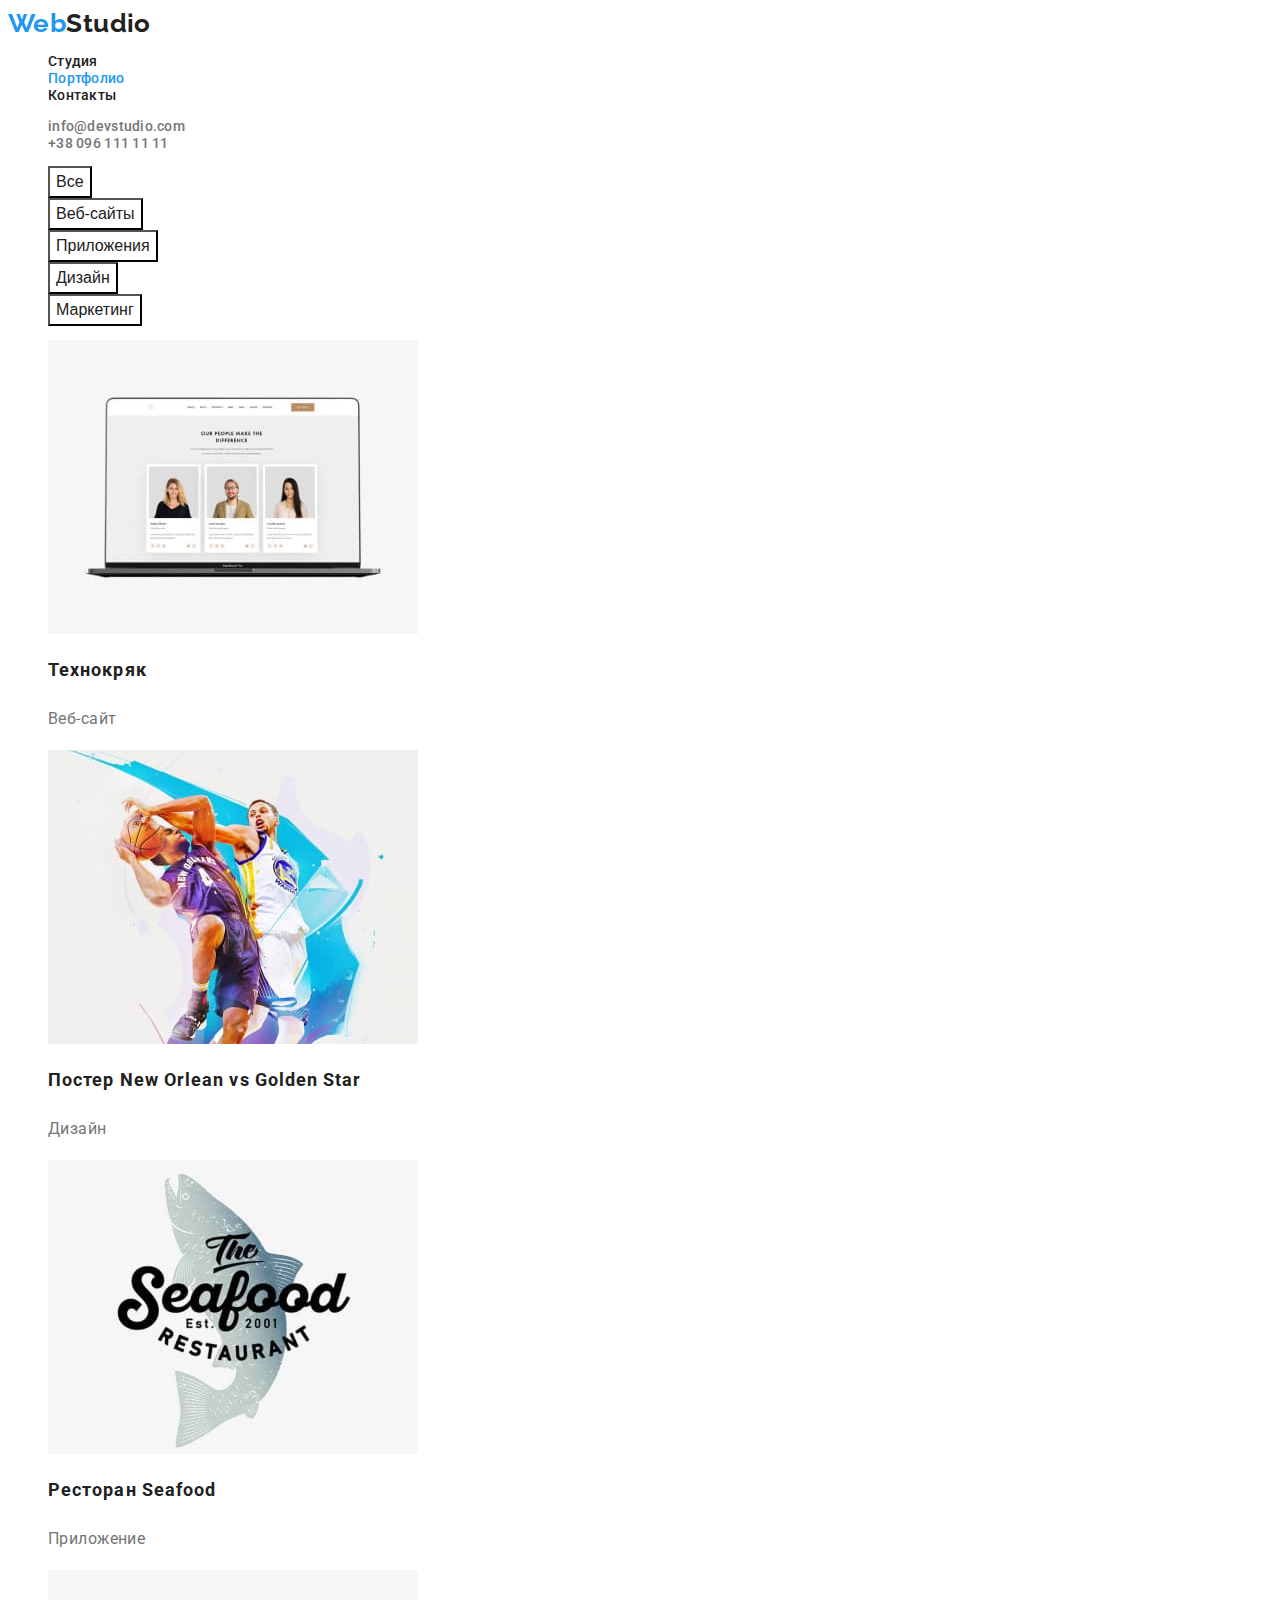
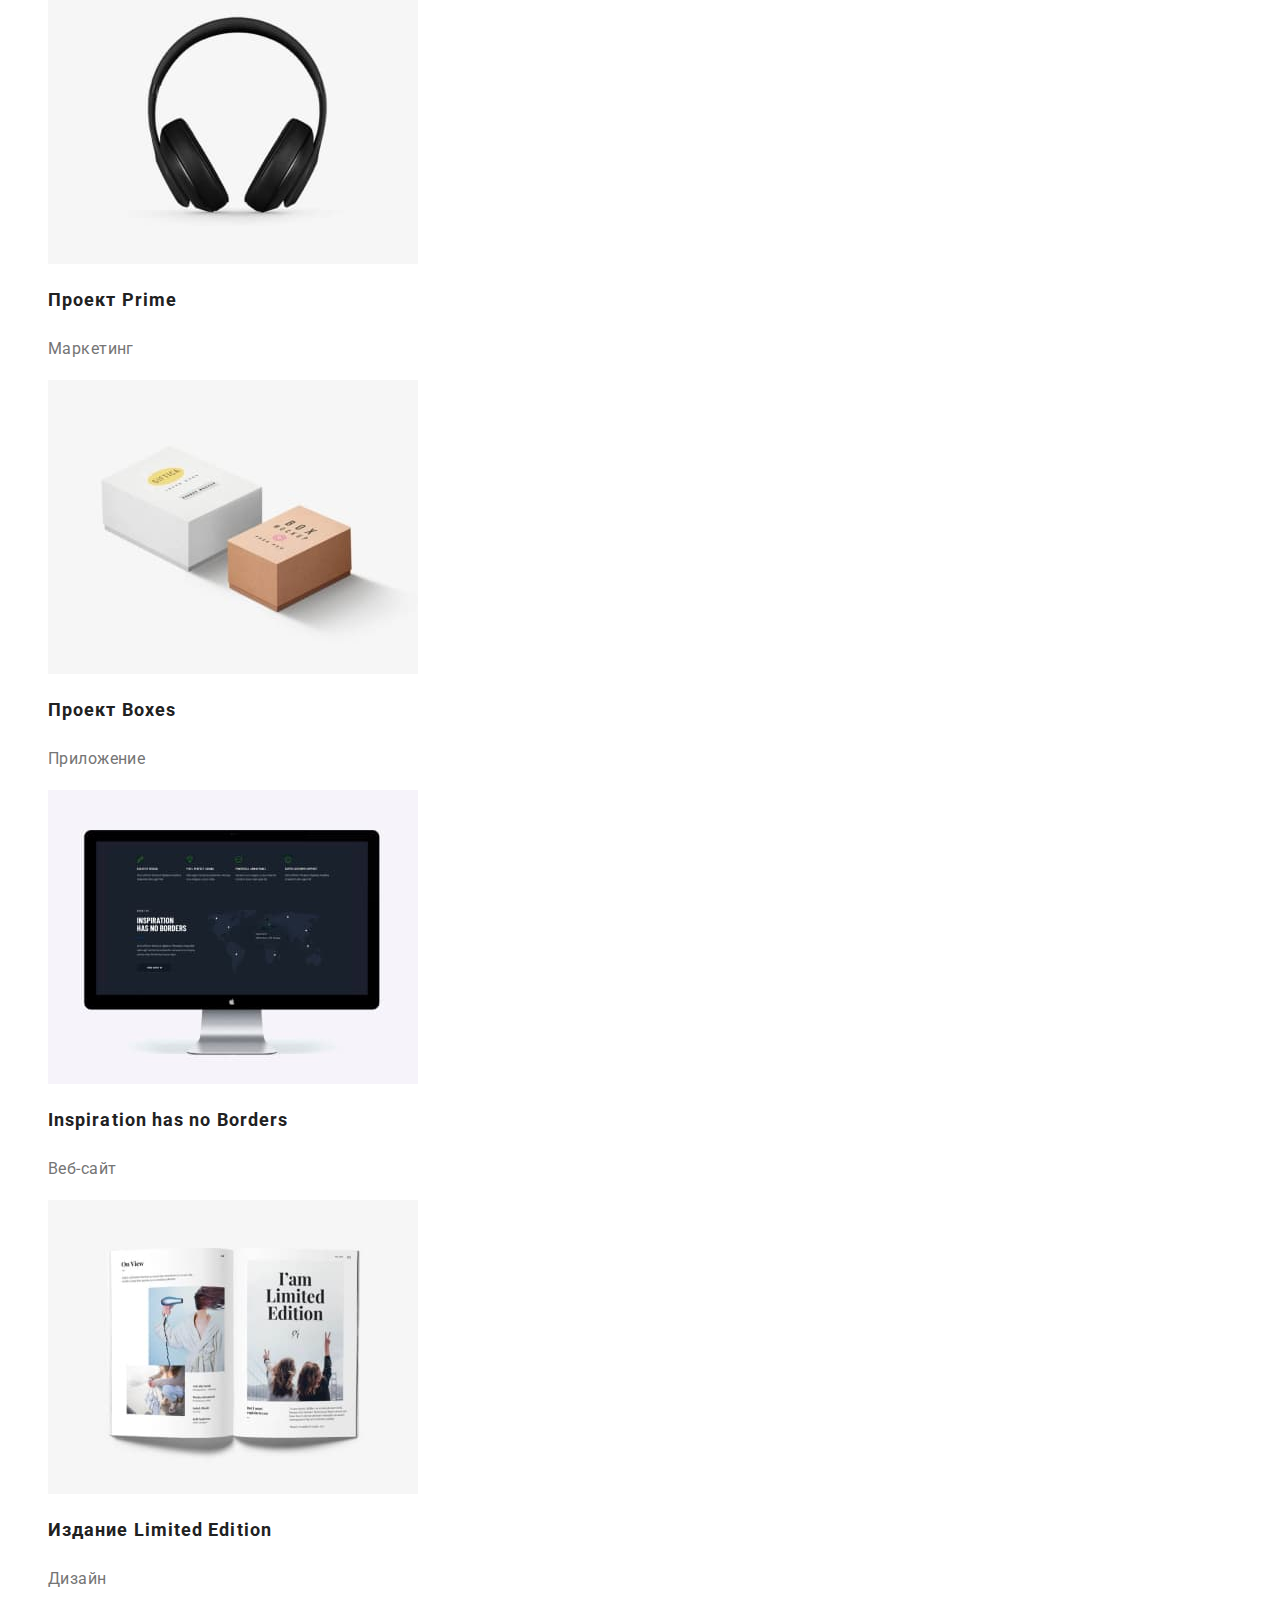
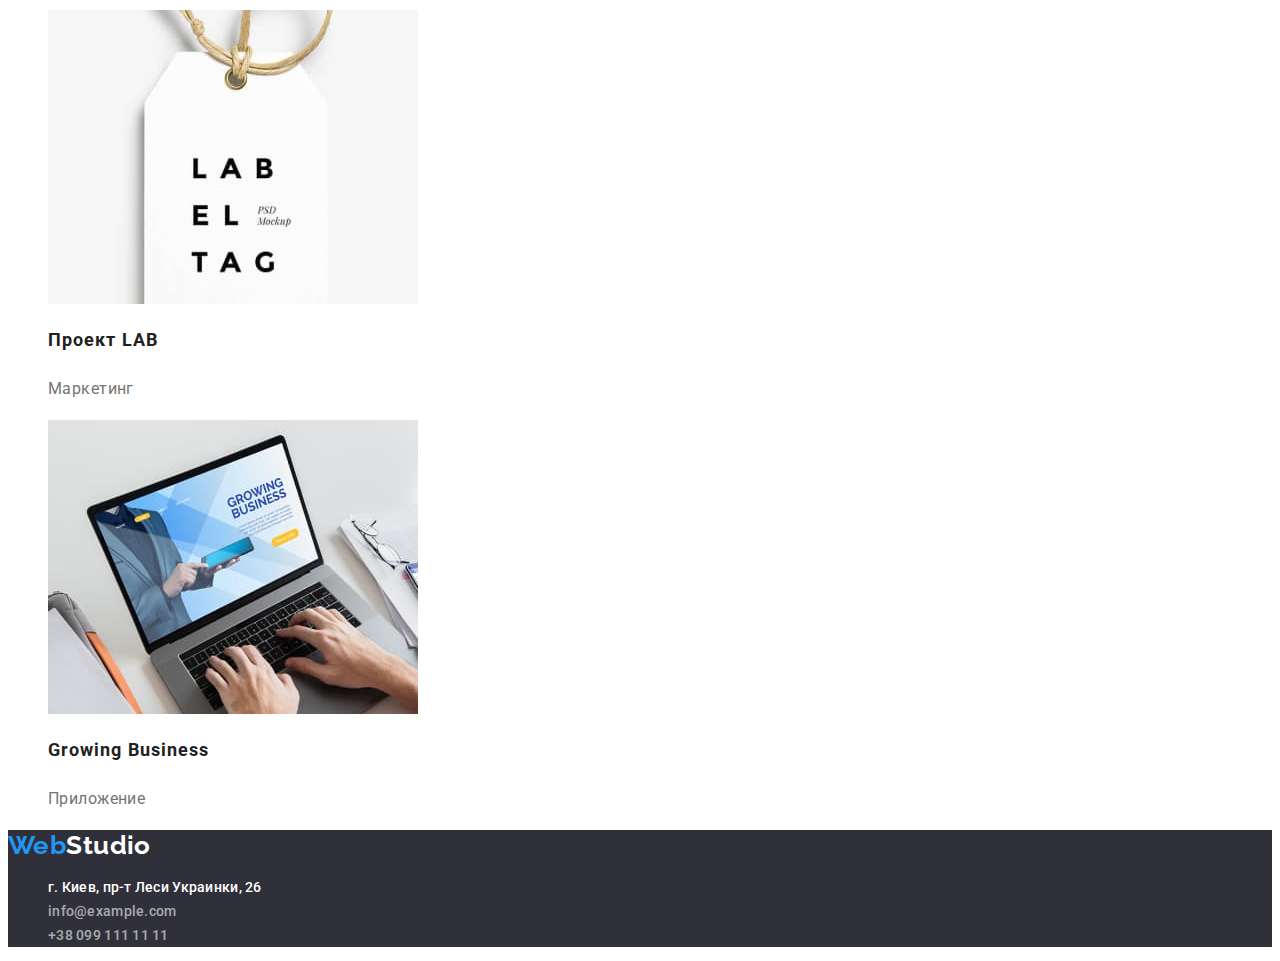
==== commit a03a15b4: "Исправление ошибок дз" ====
--- a/portfolio.html
+++ b/portfolio.html
@@ -169,7 +169,7 @@
       <a class="logo" href="./index.html"
         ><span class="logo-accent">Web</span>Studio</a
       >
-      <address>
+      <address class="contacts">
         <ul class="adress-list list">
           <li>
             <a
@@ -186,6 +186,7 @@
           <li>
             <a class="link" href="tel:+380991111111">+38 099 111 11 11</a>
           </li>
+          <!--  -->
         </ul>
       </address>
     </footer>
--- a/css/styles.css
+++ b/css/styles.css
@@ -5,6 +5,7 @@
   --white-color: #ffffff;
   --not-white: #f5f4fa;
   --dark-bgc: #2f303a;
+  --interactive-btn: #188ce8;
 }
 
 body {
@@ -105,7 +106,7 @@
 
 .hero-button:hover,
 .hero-button:focus {
-  background-color: #188ce8;
+  background-color: var(--interactive-btn)
 }
 
 /* features section */
